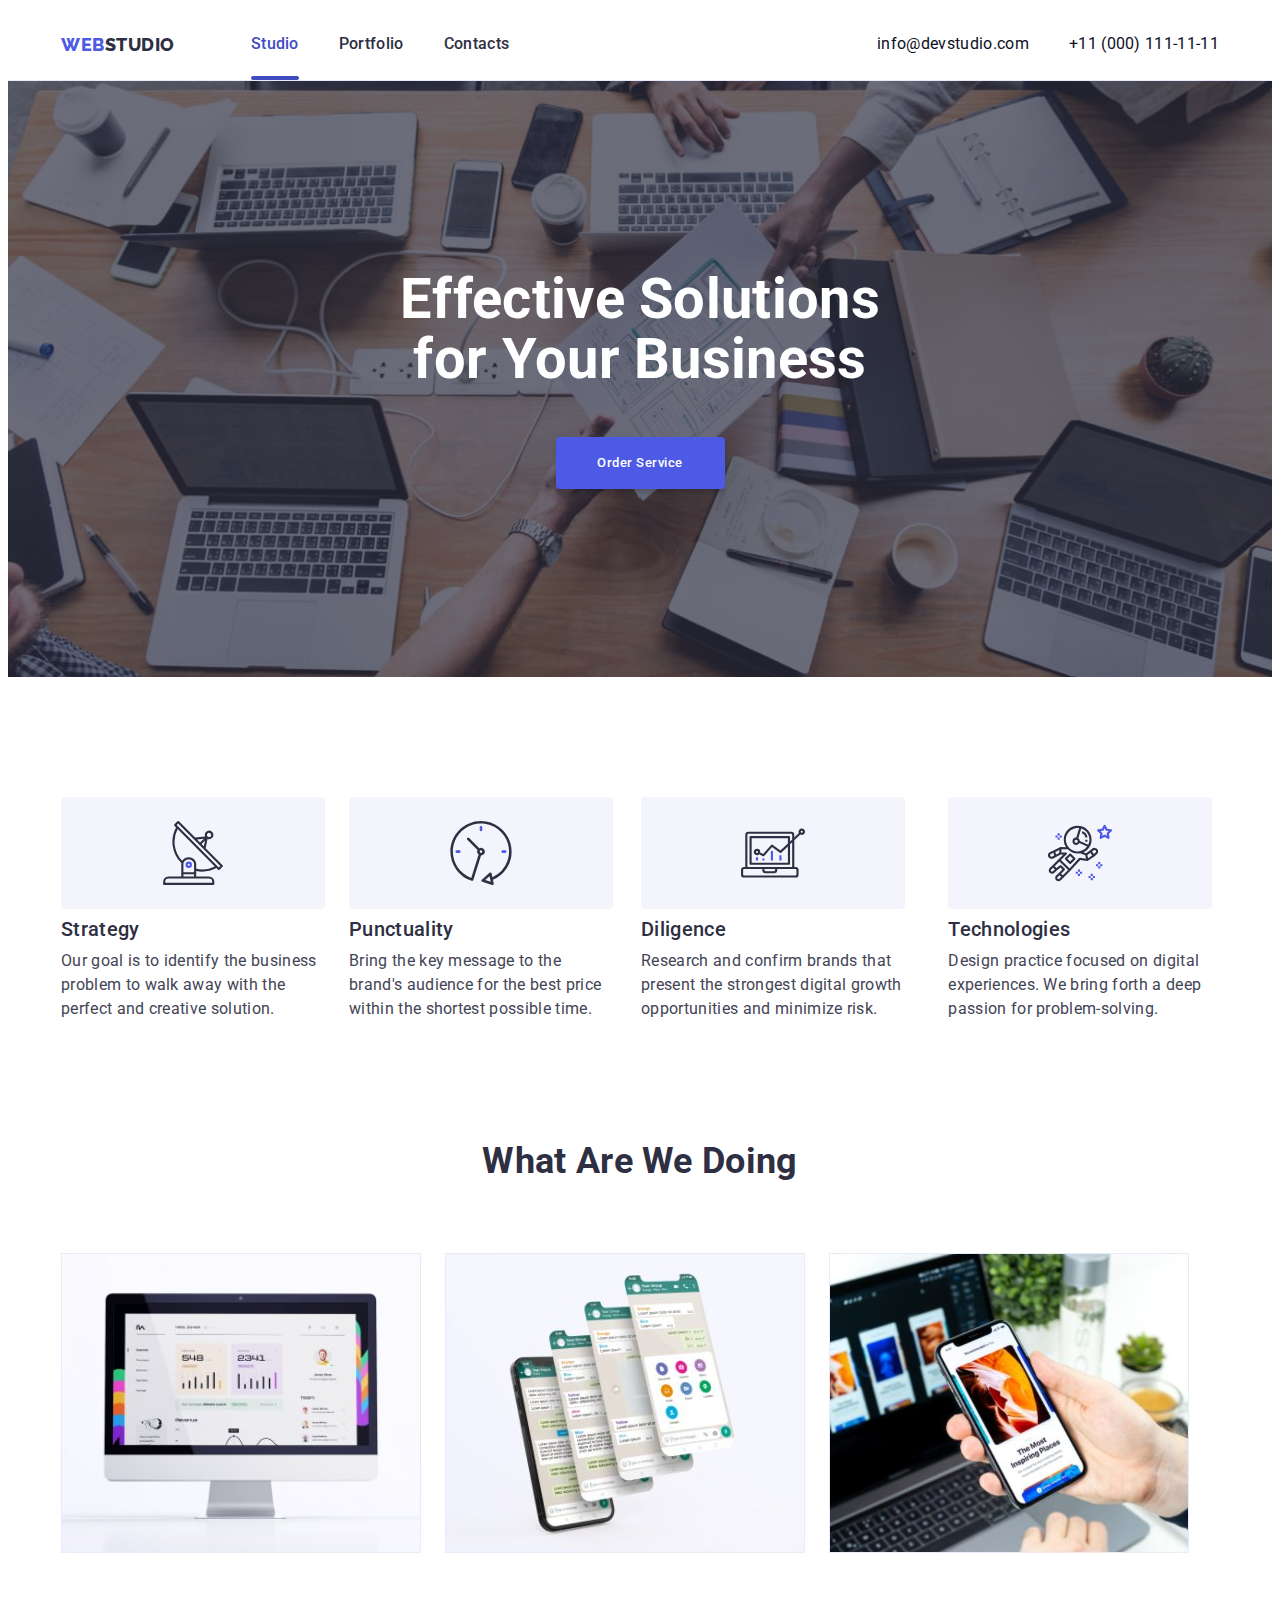
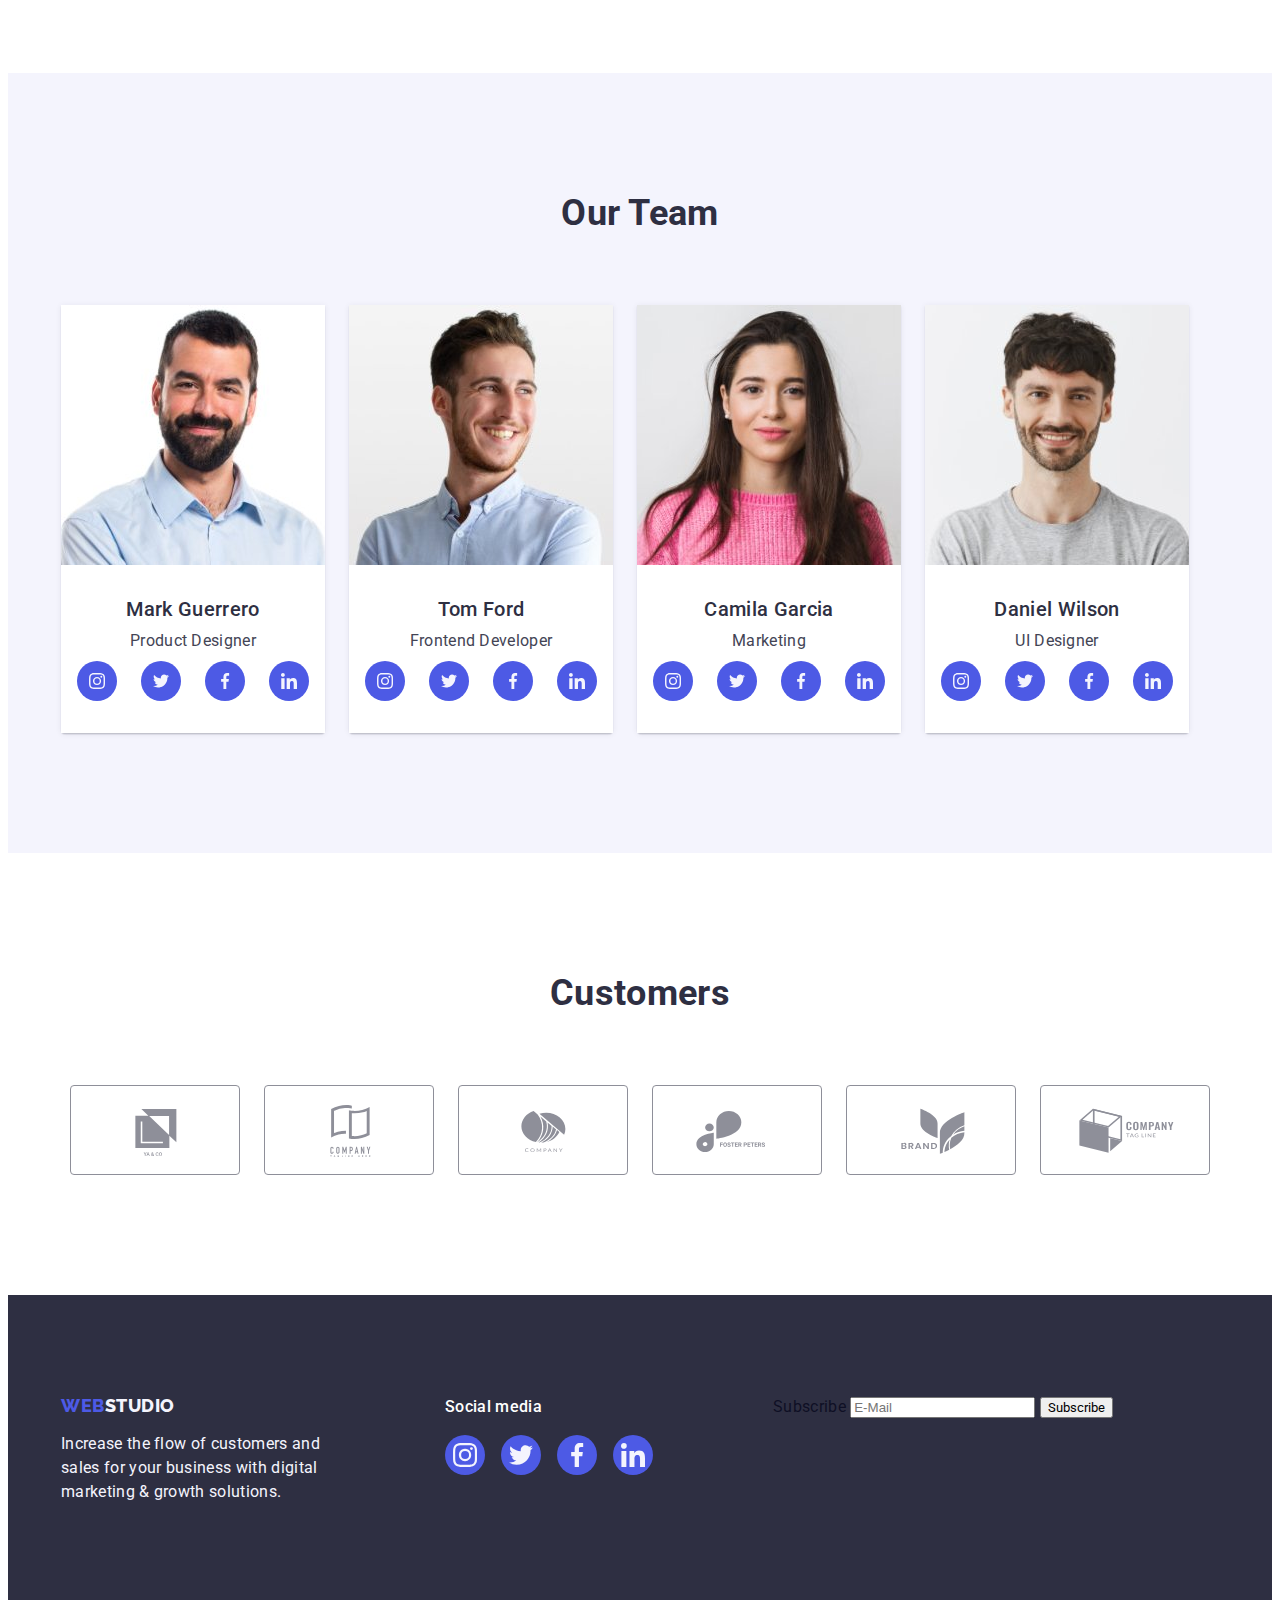
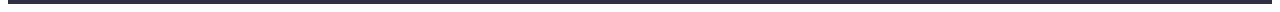
==== index.html @ 37ab2d2e "prettierrc" ====
<!DOCTYPE html>
<html lang="en">
  <head>
    <meta charset="UTF-8" />
    <meta name="viewport" content="width=device-width, initial-scale=1.0" />
    <meta name="description" content="" />
    <meta name="keywords" content="" />
    <title>Home page</title>
    <link
      rel="stylesheet"
      href="https://cdnjs.cloudflare.com/ajax/libs/modern-normalize/2.0.0/modern-normalize.min.css"
      integrity="sha512-4xo8blKMVCiXpTaLzQSLSw3KFOVPWhm/TRtuPVc4WG6kUgjH6J03IBuG7JZPkcWMxJ5huwaBpOpnwYElP/m6wg=="
      crossorigin="anonymous"
      referrerpolicy="no-referrer"
    />
    <link rel="preconnect" href="https://fonts.googleapis.com" />
    <link rel="preconnect" href="https://fonts.gstatic.com" crossorigin />
    <link
      href="https://fonts.googleapis.com/css2?family=Raleway:ital,wght@0,800;1,800&family=Roboto:wght@400;500;700;900&display=swap"
      rel="stylesheet"
    />
    <link href="./css/styles.css" rel="stylesheet" />
  </head>
  <body>
    <!-- #region Header -->
    <header class="header">
      <div class="container">
        <a class="logo logo-dark" href="./index.html"
          ><span class="accent-color">WEB</span>STUDIO</a
        >
        <nav class="nav-contain">
          <ul class="header-navi">
            <li class="header-navigation-wrapper">
              <a class="header-nav-link current" href="./index.html">Studio</a>
            </li>
            <li class="header-navigation-wrapper">
              <a class="header-nav-link" href="./portfolio.html">Portfolio</a>
            </li>
            <li class="header-navigation-wrapper">
              <a class="header-nav-link" href="./contacts.html/">Contacts</a>
            </li>
          </ul>
        </nav>
        <address class="header-adress-wrapper">
          <ul class="header-add">
            <li>
              <a class="header-address" href="mailto:info@devstudio.com"
                >info@devstudio.com</a
              >
            </li>
            <li>
              <a class="header-address" href="tel:+110001111111"
                >+11 (000) 111-11-11</a
              >
            </li>
          </ul>
        </address>
      </div>
    </header>
    <!-- #endregion -->

    <main>
      <!-- #region Hero-->
      <section class="hero">
        <div class="container hero-wrapper">
          <h1 class="hero-title">Effective Solutions for Your Business</h1>
          <button class="hero-button" type="button" data-modal-open>
            Order Service
          </button>
        </div>
      </section>
      <!-- #endregion -->

      <!-- #region Main Points -->
      <section class="main-points">
        <div class="container">
          <h2 class="visually-hidden">
            Our main philosophy consists of well thought out strategy,
            punctuality, diligence and numerous technologies.
          </h2>
          <ul class="main-points-wrapper">
            <li>
              <div class="main-points-icon-box">
                <svg class="main-points-icon" width="64px" height="64px">
                  <use href="./images/icons.svg#icon-antenna-1"></use>
                </svg>
              </div>
              <h3 class="section-subheader main-points-h3">Strategy</h3>
              <p class="subheader-description">
                Our goal is to identify the business problem to walk away with
                the perfect and creative solution.
              </p>
            </li>
            <li>
              <div class="main-points-icon-box">
                <svg class="main-points-icon" width="64px" height="64px">
                  <use href="./images/icons.svg#icon-clock-1"></use>
                </svg>
              </div>
              <h3 class="section-subheader main-points-h3">Punctuality</h3>
              <p class="subheader-description">
                Bring the key message to the brand's audience for the best price
                within the shortest possible time.
              </p>
            </li>
            <li>
              <div class="main-points-icon-box">
                <svg class="main-points-icon" width="64px" height="64px">
                  <use href="./images/icons.svg#icon-diagram-1"></use>
                </svg>
              </div>
              <h3 class="section-subheader main-points-h3">Diligence</h3>
              <p class="subheader-description">
                Research and confirm brands that present the strongest digital
                growth opportunities and minimize risk.
              </p>
            </li>
            <li>
              <div class="main-points-icon-box">
                <svg class="main-points-icon" width="64px" height="64px">
                  <use href="./images/icons.svg#icon-astronaut-1"></use>
                </svg>
              </div>
              <h3 class="section-subheader main-points-h3">Technologies</h3>
              <p class="subheader-description">
                Design practice focused on digital experiences. We bring forth a
                deep passion for problem-solving.
              </p>
            </li>
          </ul>
        </div>
      </section>
      <!-- endregion -->

      <!-- #region Services -->
      <section class="services">
        <div class="container">
          <h2 class="section-header services-header">What are we doing</h2>
          <ul class="servicer-pictures-wrapper">
            <li>
              <img
                src="./images/picture-1.jpeg"
                alt="Modern computer with design software"
                width="360"
                height="300"
              />
            </li>
            <li>
              <img
                src="./images/picture-2.jpeg"
                alt="Multiple layes of an application on a phone screen"
                width="360"
                height="300"
              />
            </li>
            <li>
              <img
                src="./images/picture-3.jpeg"
                alt="Modern application on an iPhone screen near a computer"
                width="360"
                height="300"
              />
            </li>
          </ul>
        </div>
      </section>
      <!-- #endregion -->

      <!-- #region Team -->
      <section class="section-team">
        <div class="container team-header">
          <h2 class="section-header">Our Team</h2>
          <ul class="team-wrapper">
            <li class="team-card">
              <img
                src="./images/photo-1.jpeg"
                alt="Male designer with a beard"
                width="264"
                height="260"
              />
              <div class="teamcard-textbox">
                <h3 class="team-subheader">Mark Guerrero</h3>
                <p class="team-description">Product Designer</p>
                <ul class="team-socials-icons-wrapper">
                  <li>
                    <a
                      class="team-socials-icons-box"
                      href="https://www.instagram.com/"
                    >
                      <svg class="socials-icons" width="16px" height="16px">
                        <use href="./images/icons.svg#icon-instagram-1"></use>
                      </svg>
                    </a>
                  </li>
                  <li>
                    <a class="team-socials-icons-box" href="">
                      <svg class="socials-icons" width="16px" height="16px">
                        <use href="./images/icons.svg#icon-twitter-1"></use>
                      </svg>
                    </a>
                  </li>
                  <li>
                    <a
                      class="team-socials-icons-box"
                      href="https://www.facebook.com/"
                    >
                      <svg class="socials-icons" width="16px" height="16px">
                        <use href="./images/icons.svg#icon-facebook-1"></use>
                      </svg>
                    </a>
                  </li>
                  <li>
                    <a
                      class="team-socials-icons-box"
                      href="https://www.linkedin.com/"
                    >
                      <svg class="socials-icons" width="16px" height="16px">
                        <use href="./images/icons.svg#icon-linkedin-1"></use>
                      </svg>
                    </a>
                  </li>
                </ul>
              </div>
            </li>
            <li class="team-card">
              <img
                src="./images/photo-2.jpeg"
                alt="Young male developer"
                width="264"
                height="260"
              />
              <div class="teamcard-textbox">
                <h3 class="team-subheader">Tom Ford</h3>
                <p class="team-description">Frontend Developer</p>
                <ul class="team-socials-icons-wrapper">
                  <li>
                    <a
                      class="team-socials-icons-box"
                      href="https://www.instagram.com/"
                    >
                      <svg class="socials-icons" width="16px" height="16px">
                        <use href="./images/icons.svg#icon-instagram-1"></use>
                      </svg>
                    </a>
                  </li>
                  <li>
                    <a class="team-socials-icons-box" href="">
                      <svg class="socials-icons" width="16px" height="16px">
                        <use href="./images/icons.svg#icon-twitter-1"></use>
                      </svg>
                    </a>
                  </li>
                  <li>
                    <a
                      class="team-socials-icons-box"
                      href="https://www.facebook.com/"
                    >
                      <svg class="socials-icons" width="16px" height="16px">
                        <use href="./images/icons.svg#icon-facebook-1"></use>
                      </svg>
                    </a>
                  </li>
                  <li>
                    <a
                      class="team-socials-icons-box"
                      href="https://www.linkedin.com/"
                    >
                      <svg class="socials-icons" width="16px" height="16px">
                        <use href="./images/icons.svg#icon-linkedin-1"></use>
                      </svg>
                    </a>
                  </li>
                </ul>
              </div>
            </li>
            <li class="team-card">
              <img
                src="./images/photo-3.jpeg"
                alt="Young female marketing expert"
                width="264"
                height="260"
              />
              <div class="teamcard-textbox">
                <h3 class="team-subheader">Camila Garcia</h3>
                <p class="team-description">Marketing</p>
                <ul class="team-socials-icons-wrapper">
                  <li>
                    <a
                      class="team-socials-icons-box"
                      href="https://www.instagram.com/"
                    >
                      <svg class="socials-icons" width="16px" height="16px">
                        <use href="./images/icons.svg#icon-instagram-1"></use>
                      </svg>
                    </a>
                  </li>
                  <li>
                    <a class="team-socials-icons-box" href="">
                      <svg class="socials-icons" width="16px" height="16px">
                        <use href="./images/icons.svg#icon-twitter-1"></use>
                      </svg>
                    </a>
                  </li>
                  <li>
                    <a
                      class="team-socials-icons-box"
                      href="https://www.facebook.com/"
                    >
                      <svg class="socials-icons" width="16px" height="16px">
                        <use href="./images/icons.svg#icon-facebook-1"></use>
                      </svg>
                    </a>
                  </li>
                  <li>
                    <a
                      class="team-socials-icons-box"
                      href="https://www.linkedin.com/"
                    >
                      <svg class="socials-icons" width="16px" height="16px">
                        <use href="./images/icons.svg#icon-linkedin-1"></use>
                      </svg>
                    </a>
                  </li>
                </ul>
              </div>
            </li>
            <li class="team-card">
              <img
                src="./images/photo-4.jpeg"
                alt="Male UI designer"
                width="264"
                height="260"
              />
              <div class="teamcard-textbox">
                <h3 class="team-subheader">Daniel Wilson</h3>
                <p class="team-description">UI Designer</p>
                <ul class="team-socials-icons-wrapper">
                  <li>
                    <a
                      class="team-socials-icons-box"
                      href="https://www.instagram.com/"
                    >
                      <svg class="socials-icons" width="16px" height="16px">
                        <use href="./images/icons.svg#icon-instagram-1"></use>
                      </svg>
                    </a>
                  </li>
                  <li>
                    <a class="team-socials-icons-box" href="">
                      <svg class="socials-icons" width="16px" height="16px">
                        <use href="./images/icons.svg#icon-twitter-1"></use>
                      </svg>
                    </a>
                  </li>
                  <li>
                    <a
                      class="team-socials-icons-box"
                      href="https://www.facebook.com/"
                    >
                      <svg class="socials-icons" width="16px" height="16px">
                        <use href="./images/icons.svg#icon-facebook-1"></use>
                      </svg>
                    </a>
                  </li>
                  <li>
                    <a
                      class="team-socials-icons-box"
                      href="https://www.linkedin.com/"
                    >
                      <svg class="socials-icons" width="16px" height="16px">
                        <use href="./images/icons.svg#icon-linkedin-1"></use>
                      </svg>
                    </a>
                  </li>
                </ul>
              </div>
            </li>
          </ul>
        </div>
      </section>
      <!-- #endregion -->
      <!-- #region Customers -->
      <section class="section-customers">
        <div class="container">
          <h2 class="section-header services-header">Customers</h2>
          <ul class="customers-icons-wrapper">
            <li>
              <a class="customer-icons-box" href="">
                <svg class="customer-icon" width="104px" height="56px">
                  <use href="./images/icons.svg#icon-Logo-"></use>
                </svg>
              </a>
            </li>
            <li>
              <a class="customer-icons-box" href="">
                <svg class="customer-icon" width="104px" height="56px">
                  <use href="./images/icons.svg#icon-Logo-1"></use>
                </svg>
              </a>
            </li>
            <li>
              <a class="customer-icons-box" href="">
                <svg class="customer-icon" width="104px" height="56px">
                  <use href="./images/icons.svg#icon-Logo-2"></use>
                </svg>
              </a>
            </li>
            <li>
              <a class="customer-icons-box" href="">
                <svg class="customer-icon" width="104px" height="56px">
                  <use href="./images/icons.svg#icon-Logo-3"></use>
                </svg>
              </a>
            </li>
            <li>
              <a class="customer-icons-box" href="">
                <svg class="customer-icon" width="104px" height="56px">
                  <use href="./images/icons.svg#icon-Logo-4"></use>
                </svg>
              </a>
            </li>
            <li>
              <a class="customer-icons-box" href="">
                <svg class="customer-icon" width="104px" height="56px">
                  <use href="./images/icons.svg#icon-Logo-5"></use>
                </svg>
              </a>
            </li>
          </ul>
        </div>
      </section>
      <!-- #endregion -->
    </main>
    <!-- #region Footer -->
    <footer class="footer">
      <div class="container footer-wrapper">
        <div>
          <a class="logo logo-light" href="./index.html"
            ><span class="accent-color">WEB</span>STUDIO</a
          >
          <p class="footer-text">
            Increase the flow of customers and sales for your business with
            digital marketing & growth solutions.
          </p>
        </div>
        <div>
          <p class="socials-text">Social media</p>
          <ul class="socials-icons-wrapper">
            <li>
              <a class="socials-icons-box" href="https://www.instagram.com/">
                <svg class="socials-icons" width="24px" height="24px">
                  <use href="./images/icons.svg#icon-instagram-1"></use>
                </svg>
              </a>
            </li>
            <li>
              <a class="socials-icons-box" href="">
                <svg class="socials-icons" width="24px" height="24px">
                  <use href="./images/icons.svg#icon-twitter-1"></use>
                </svg>
              </a>
            </li>
            <li>
              <a class="socials-icons-box" href="https://www.facebook.com/">
                <svg class="socials-icons" width="24px" height="24px">
                  <use href="./images/icons.svg#icon-facebook-1"></use>
                </svg>
              </a>
            </li>
            <li>
              <a class="socials-icons-box" href="https://www.linkedin.com/">
                <svg class="socials-icons" width="24px" height="24px">
                  <use href="./images/icons.svg#icon-linkedin-1"></use>
                </svg>
              </a>
            </li>
          </ul>
        </div>
        <div class="form-wrapper">
          <form class="subscribe-form">
            <label class="subscribe-input-label" for="subscribe-email">
              <span>Subscribe</span>
              <input
                class="subscribe-email-input"
                type="email"
                name="subscribe_email"
                id="subscribe-email"
                placeholder="E-Mail"
              />
            </label>
            <button class="subscribe-button" type="submit">Subscribe</button>
          </form>
        </div>
      </div>
    </footer>
    <!-- #endregion -->
    <!-- #region Modal -->
    <div class="backdrop is-hidden" data-modal>
      <div class="modal">
        <button class="modal-button" type="button" data-modal-close>
          <svg class="modal-button-icon" width="8px" height="8px">
            <use href="./images/icons.svg#icon-close-black-18dp-2-1"></use>
          </svg>
        </button>
        <p class="modal-form-title">
          Leave your contacts and we will call you back
        </p>
        <form class="modal-application-form" name="application_form">
          <div class="form-element-wrapper">
            <label for="form-name">
              <span class="modal-form-label">Name</span>
            </label>
            <div class="input-wrapper">
              <input
                class="modal-form-input"
                type="text"
                name="application_name"
                id="form-name"
              />
              <svg class="modal-input-icon" width="18px" heigth="18px">
                <use href="./images/icons.svg#icon-username"></use>
              </svg>
            </div>
          </div>
          <div class="form-element-wrapper">
            <label for="form-phone">
              <span class="modal-form-label">Phone</span>
            </label>
            <div class="input-wrapper">
              <input
                class="modal-form-input"
                type="number"
                name="application_number"
                id="form-phone"
              />
              <svg class="modal-input-icon" width="18px" heigth="18px">
                <use href="./images/icons.svg#icon-phone"></use>
              </svg>
            </div>
          </div>
          <div class="form-element-wrapper">
            <label for="form-email">
              <span class="modal-form-label">Email</span>
            </label>
            <div class="input-wrapper">
              <input
                class="modal-form-input"
                type="email"
                name="application_email"
                id="form-email"
              />
              <svg class="modal-input-icon" width="18px" heigth="18px">
                <use href="./images/icons.svg#icon-mail"></use>
              </svg>
            </div>
          </div>
          <label>
            <span class="modal-form-label">Comment</span>
            <textarea
              class="modal-form-comment"
              name="application_message"
              placeholder="Text input"
            ></textarea>
          </label>
          <label class="policy-checkbox-wrapper">
            <input
              class="form-checkbox"
              type="checkbox"
              name="application_terms"
              id=""
            />
            <span class="modal-form-policy-text"
              >I accept the terms and conditions of the
              <a class="privacy-link" href="">Privacy Policy</a></span
            >
          </label>
          <button class="hero-button modal-form-btn" type="submit">Send</button>
        </form>
      </div>
    </div>
    <!-- #endregion -->
    <script src="./js/modal.js"></script>
  </body>
</html>
---- css/styles.css ----
:root {
    --primary-header-background-cl: #2e2f42;
    --primary-text-cl: #0e0f25;
    --button-link-active-cl: #404bbf;
    --footer-white-cl: #f4f4fd;
    --logo-button-purple-cl: #4d5ae5;
    --subheader-description-cl: #434455;
    --base-fonts: Roboto, sans-serif;
    --transition: 250ms cubic-bezier(0.4, 0, 0.2, 1);

}

/* #region Basic classes */
body {
    font-family: var(--base-fonts);
    background-color: #fff;
    line-height: 1.5;
    font-size: 16px;
    letter-spacing: 0.02em;
    color:var(--primary-text-cl)
}

h1,
h2,
h3,
h4,
h5,
h6,
p {
    margin: 0;
}

ul,ol {
    list-style: none;
    text-decoration: none;
    margin: 0;
    padding-left: 0;
}
a {
    text-decoration: none;
    transition: var(--transition);
    transition-property: color;
}

button {
    cursor: pointer;
    font-family: Roboto, sans-serif;
}

img {
    display: block;
}

.container {
    max-width: 1158px;
    padding-left: 15px;
    padding-right: 15px;
    margin: 0 auto;

}

.visually-hidden {
    position: absolute;
    width: 1px;
    height: 1px;
    margin: -1px;
    border: 0;
    padding: 0;
    white-space: nowrap;
    clip-path: inset(100%);
    clip: rect(0 0 0 0);
    overflow: hidden;
}
a:hover {
    color:var(--button-link-active-cl)
}
a:focus {
    color:var(--button-link-active-cl)
}
/* #endregion */

/* #region Hero */
.hero {
    max-width: 1440px;
    margin: 0 auto; 
    background-image: linear-gradient(rgba(46, 47, 66, 0.7),
                rgba(46, 47, 66, 0.7)), url(../images/hero-bg.jpg);
    background-repeat: no-repeat;
    background-position: center;
    background-size: cover;
    padding: 188px 0px;


}
.hero-title {
    color: #fff;
    text-align: center;
    font-weight: 700;
    font-size: 56px;
    line-height: 1.07143;
    max-width: 496px;
}

.hero-button {
    background-color: var(--logo-button-purple-cl);
    font-weight: 500;
    border: none;
    letter-spacing: 0.04em;
    color: #fff;
    font-family: Roboto, sans-serif;;
    line-height: 1.5;
    width: 169px;
    border-radius: 4px;
    padding: 16px 32px;
    white-space: nowrap;
    box-shadow: 0 4px 4px 0 rgba(0, 0, 0, 0.15);
    transition: var(--transition);
    transition-property: background-color;
}


    
.hero-wrapper {
    display: flex;
    flex-direction: column;
    gap: 48px;
    align-items: center;
    
}


.hero-button:hover {
    background-color: var(--button-link-active-cl);
}
.hero-button:focus {
    background-color: var(--button-link-active-cl);
}
/* #endregion */

/* #region Main points */
.main-points {
    padding: 120px 0px;
}

.main-points-wrapper {
    display: flex;
    gap: 24px;
}

.main-points-h3 {
    margin-bottom: 8px;
}

.main-points-icon-box {
    border-radius: 4px;
    width: 264px;
    height: 112px;
    background: var(--footer-white-cl);
    display: flex;
    justify-content: center;
    align-items: center;
    margin-bottom: 8px;
}

.main-points-icon {}


/* #endregion */

/* #region Services */

.services {
    padding-bottom: 120px;
}

.services-wrapper {
    display: flex;
    margin-bottom: 120px;
    gap: 72px;
    flex-direction: column;
}

.services-header {
    margin-bottom: 72px;
}

.servicer-pictures-wrapper {
    display: flex;
    gap: 24px;
    
}
/* #endregion */

/* #region Logo */
.logo {
    font-weight: 800;
    font-size: 18px;
    line-height: 1.16667;
    letter-spacing: 0.03em;
    text-transform: uppercase;
    font-family: "Raleway";
}
.logo-dark {
    color: var(--primary-header-background-cl);
    margin-right: 76px;
    
}
.logo-light {
    color: var(--footer-white-cl);
    margin-bottom: 16px;
    display: inline-block;
}
.accent-color {
    color: var(--logo-button-purple-cl);
}
/* #endregion */

/* #region Header */
.header {
    border-bottom: 1px solid #e7e9fc;
}

.header-adress-wrapper {
    margin-left: auto;
}

.header .container {
    display: flex;
    align-items: center;
}  

.header-nav-link {
    display:block;
    padding-top: 24px;
    padding-bottom: 24px;
    background-color: #fff;
    font-weight: 500;
    color: var(--primary-header-background-cl);
    
}
.nav-contain {
    display: flex;
    align-items: center;
}
.header-address {
    color:var(--primary-text-cl);
    font-style: normal;
    display: block;
    padding-top: 24px;
    padding-bottom: 24px;
    
    
}

.header-navigation-wrapper {
    position: relative;
}

.header-nav-link::after {
    color: transparent;
    width: 100%;
    content: "";
    position: absolute;
    border-radius: 2px;
    height: 4px;
    bottom: 0;
    left: 0;
}

.current {
    position: relative;
    color: #404bbf;
}

.header-nav-link.current::after {
    background: var(--button-link-active-cl);
}

.header-navi {
    display: flex;
    align-items: center;
    gap: 40px;
}
.header-add {
    display: flex;
    align-items: center;
    gap: 40px;
}
/* #endregion */

/* #region Team */
.section-team {
    background-color: var(--footer-white-cl);
    padding: 120px 0px;
}
.team-subheader {
    font-weight: 500;
    font-size: 20px;
    line-height: 1.2;
    color: var(--primary-header-background-cl);
}

.team-description {
    font-size: 16px;
    color: var(--subheader-description-cl);
}
.team-wrapper {
    display: flex;
    align-items: center;
    gap: 24px;
    
}
.team-card {
    border-radius: 0 0 4px 4px;
    width: 264px;
    box-shadow: 0 2px 1px 0 rgba(46, 47, 66, 0.08), 0 1px 1px 0 rgba(46, 47, 66, 0.16), 0 1px 6px 0 rgba(46, 47, 66, 0.08);
    background: #fff;
    background-color: #fff;
    text-align: center;
    margin-top: 72px; 
}

.teamcard-textbox {
    display: flex;
    flex-direction: column;
    padding: 0px 32px;
    padding: 32px 16px;
    background-color: #fff;
    gap: 8px;
}

.team-socials-icons-wrapper {
    display: flex;
    gap: 24px;
}

.team-socials-icons-box {
    display: flex;
    justify-content: center;
    align-items: center;
    width: 40px;
    height: 40px;
    border-radius: 50%;
    background-color: var(--logo-button-purple-cl);
    transition-property: background-color;
    transition: var(--transition);
}

.team-socials-icons-box:hover {
    background-color: #404bbf;
}


/* #endregion */

/* #region Customers */

.section-customers {
    padding: 120px 0;
    
}

.customers-icons-wrapper {
    display: flex;
    gap: 24px;
    padding: 0 156px;
    align-items: center;
    justify-content: center;
}

.customer-icons-box {
    border: 1px solid #8e8f99;
    border-radius: 4px;
    width: 168px;
    height: 88px;
    display: flex;
    justify-content: center;
    align-items: center;
    transition-property: border-color;
    transition: var(--transition);
}

.customer-icon {
    fill: #8e8f99;
    transition-property: fill;
    transition: var(--transition);
}

.customer-icons-box:hover {
    border-color: #404bbf;
}

.customer-icons-box:hover .customer-icon {
    fill: #404bbf;
}
.customer-icons-box:focus {
    border-color: #404bbf;
}

.customer-icons-box:focus .customer-icon {
    fill: #404bbf;
}

/* #endregion */

/* #region Headings/subheadings */
.section-header {
    font-weight: 700;
    font-size: 36px;
    line-height: 1.11111;
    text-transform: capitalize;
    text-align: center;
    color: var(--primary-header-background-cl);
}
.section-subheader {
    font-weight: 500;
    font-size: 20px;
    line-height: 1.2;
    color: var(--primary-header-background-cl);
}
.subheader-description {
    color: var(--subheader-description-cl);
    background-color: #fff;
}
/* #endregion */

/* #region Footer */
.footer-wrapper {
    display: flex;
    gap: 120px;
    align-items: baseline;
}

.footer {
    background-color: var(--primary-header-background-cl);
    padding-top: 100px;
    padding-bottom: 100px;
}

.footer-text {
    color: var(--footer-white-cl);
    max-width: 264px;
}

.socials-text {
    font-weight: 500;
    color: #fff;
}

.socials-icons-wrapper {
    display: flex;
    gap: 16px;
    margin-top: 16px;
}

.socials-icons-box {
    display: flex;
    justify-content: center;
    align-items: center;
    width: 40px;
    height: 40px;
    border-radius: 50%;
    background-color: var(--logo-button-purple-cl);
    transition-property: background-color;
    transition: var(--transition);
    
}

.socials-icons-box:hover {
    background-color: #31d0aa;
}
.socials-icons-box:focus {
    background-color: #31d0aa;
}


/* #endregion */

/* #region Buttons */
.buttons {
    padding-top: 96px;
    padding-bottom: 120px;
}

.buttons-wrapper {
    display: flex;
    justify-content: center;
    gap: 24px;
    margin-bottom: 72px;
}

.portfolio-button {
    color: var(--logo-button-purple-cl);
    font-weight: 500;
    font-size: 16px;
    line-height: 1.5;
    letter-spacing: 0.04em;
    text-align: center;
    background-color: var(--footer-white-cl);
    font-family: var(--base-fonts);
    white-space: nowrap;
    padding: 12px 24px;
    border: 1px solid #e7e9fc;
    border-radius: 4px;
    transition: var(--transition);
    transition-property: color, background-color, background, box-shadox;
}

.portfolio-button:hover{
    color: #fff;
    background-color: var(--button-link-active-cl);
    box-shadow: 0 2px 2px 0 rgba(0, 0, 0, 0.12), 0 2px 1px 0 rgba(0, 0, 0, 0.08), 0 3px 1px 0 rgba(0, 0, 0, 0.1);
    background: #404bbf;
}

.portfolio-button:focus{
    color: #fff;
    background-color: var(--button-link-active-cl);
    box-shadow: 0 2px 2px 0 rgba(0, 0, 0, 0.12), 0 2px 1px 0 rgba(0, 0, 0, 0.08), 0 3px 1px 0 rgba(0, 0, 0, 0.1);
    background: #404bbf;
}
/* #endregion */

/* #region Portfolio-cards */
.portfolio-cards-wrapper {
    display: grid;
    grid-template-columns: repeat(3, 1fr);
    grid-row-gap: 48px;
    grid-column-gap: 24px;
}

.portfolio-card {
    
    display: flex;
    flex-direction: column;
    border: 1px solid #e7e9fc;
    width: 360px;
    overflow: hidden;
}

.portfolio-card:focus {
    box-shadow: 0 2px 1px 0 rgba(46, 47, 66, 0.08), 0 1px 1px 0 rgba(46, 47, 66, 0.16), 0 1px 6px 0 rgba(46, 47, 66, 0.08);
}
.portfolio-card:hover {
    box-shadow: 0 2px 1px 0 rgba(46, 47, 66, 0.08), 0 1px 1px 0 rgba(46, 47, 66, 0.16), 0 1px 6px 0 rgba(46, 47, 66, 0.08);
}

.portfolio-card:hover .overlay {
    transform: translateY(0);
}

.portfolio-card:focus .overlay {
    transform: translateY(0);
}

.portfolio-card-text {
    display: flex;
    flex-direction: column;
    padding-left: 16px;
    padding-bottom: 32px;
    padding-top: 32px;
    gap: 8px;
}

.portfolio-description {
    font-size: 16px;
    color: var(--subheader-description-cl);
}

.portfolio-card-image-wrapper {
    position: relative;
    overflow: hidden;
}

.overlay {
    background: #4d5ae5;
    position: absolute;
    top: 0;
    left: 0; 
    width: 100%;
    height: 100%;
    padding-top: 40px;
    padding-left: 32px;
    padding-right: 32px ;
    
    transform: translateY(100%);
    transition: var(--transition);
    
    transition-property: transform;
}

.overlay-text {
    color: #f4f4fd;
}

/* #endregion */

/* #region Modal */
.backdrop {
    position: fixed;
    top: 0;
    left: 0;
    width: 100%;
    height: 100%;
    background-color: rgba(46, 47, 66, 0.4);
    
    transition-property: opacity, visibility;
    transition: 300ms ease-in;

}

.modal {
    max-width: 408px;
    min-height: 584px;
    width: 100%;
    position: absolute;
    top: 50%;
    left: 50%;
    transform: translateX(-50%) translateY(-50%) scale(1);
    border-radius: 4px;
    box-shadow: 0 2px 1px 0 rgba(0, 0, 0, 0.2), 0 1px 3px 0 rgba(0, 0, 0, 0.12), 0 1px 1px 0 rgba(0, 0, 0, 0.14);
    background: #fcfcfc;
    transition: 300ms ease-in;
    transition-property: opacity, transform;
}

.modal-button {
    border: 1px solid rgba(0, 0, 0, 0.1);
    background-color: #e7e9fc;
    height: 24px;
    width: 24px;
    border-radius: 100%;
    position: absolute;
    top: 24px;
    right: 24px;
    padding: 0;
    display: flex;
    justify-content: center;
    align-items: center;
    
    transition: background-color;
    transition: var(--transition);
}


.modal-button:hover {
    background-color: #404bbf;
    border: none;
}

.modal-button:hover .modal-button-icon {
    fill: #fff;
}

.modal-button:focus {
    background-color: #404bbf;
    border: none;
}

.modal-button:focus .modal-button-icon {
    fill: #fff;
}

.modal-button-icon {
    fill: rgba(0, 0, 0, 1);


    transition: fill;
    transition: var(--transition);
}

.backdrop.is-hidden {
    visibility: hidden;
    pointer-events: none;
    opacity: 0;
    transition-delay: 300ms;
}

.backdrop.is-hidden .modal {
    opacity: 0;
    transition-delay: 0;
    transform: translateX(-50%) translateY(-50%)  scale(0,2);
}

/* #endregion */

/* #region Modal form */

.modal-form-title {
    margin-top: 72px;

    font-weight: 500;
    font-size: 16px;
    line-height: 1.5;
    letter-spacing: 0.02em;
    text-align: center;
    color: #2e2f42;
}

.modal-application-form {
    display: flex;
    flex-direction: column;
    gap: 8px;
    padding-left: 24px;
    padding-right: 24px;
    padding-bottom: 24px;
    margin-top: 16px;
}

.form-element-wrapper {
}

.modal-form-label {
    display: block;
    font-weight: 400;
    font-size: 12px;
    line-height: 1.16667;
    letter-spacing: 0.04em;
    color: #8e8f99;
    margin-bottom: 4px;

}


.modal-form-input {
    display: block;
    width: 100%;
    border: 1px solid rgba(46, 47, 66, 0.4);
    border-radius: 4px;
    font-size: 18px;
    padding: 11px 38px;
    outline: transparent;
    transition: var(--transition);
    transition-property: border-color;
}

.modal-form-input:focus {
    border-color: #4d5ae5;
}

.modal-form-comment {
    width: 100%;
    height: 120px;
    border: 1px solid rgba(46, 47, 66, 0.4);
    border-radius: 4px;
    padding: 8px 16px;

    font-size: 12px;
    line-height: 1.16667;
    letter-spacing: 0.04em;
    outline: none;
    resize: none;

    transition: var(--transition);
    transition-property: border-color; 
}

.modal-form-comment::placeholder {
    color: rgba(46, 47, 66, 0.4);
}

.modal-form-comment:focus {
    border-color: #4d5ae5;
}

.policy-checkbox-wrapper {
    display: flex;
    align-items: center;
    gap: 8px;
    width: 100%;
    margin-bottom: 16px;
}

.modal-form-policy-text {
    font-size: 12px;
    line-height: 1.16667;
    letter-spacing: 0.04em;
    color: #8e8f99;
}

.privacy-link {
    line-height: 1.33333;
    text-decoration: underline;
    text-decoration-skip-ink: none;
    color: #4d5ae5;
}


.modal-form-btn {
    margin: 0 auto;
}

.input-wrapper {
    position: relative;
}
.modal-input-icon {
    stroke: #2e2f42;
    position: absolute;
    top: 50%;
    left: 16px;
    transform: translateY(-50%);
    transition: var(--transition);
    transition-property: fill;
}

.modal-form-input:focus + .modal-input-icon {
    fill:#4d5ae5;
    
}


input[type="checkbox"] {
    appearance: none; 
    width: 16px;
    height: 16px;
    border-radius: 2px;
    border: 1px solid rgba(46, 47, 66, 0.4);
    background-image: url("data:image/svg+xml,%3Csvg width='10' height='8' viewBox='0 0 10 8' fill='none' xmlns='http://www.w3.org/2000/svg'%3E%3Cpath d='M8.44558 0.255056C8.61838 0.089653 8.84834 -0.00178848 9.08693 2.65108e-05C9.32551 0.0018415 9.55407 0.0967713 9.72436 0.264784C9.89466 0.432797 9.99337 0.660752 9.99968 0.900549C10.006 1.14034 9.91939 1.37323 9.75816 1.55005L4.86357 7.70436C4.7794 7.79551 4.67782 7.86865 4.5649 7.91942C4.45198 7.97018 4.33003 7.99754 4.20636 7.99984C4.08268 8.00214 3.95981 7.97935 3.8451 7.93282C3.73038 7.88629 3.62618 7.81698 3.53872 7.72903L0.292827 4.46564C0.202435 4.38096 0.129933 4.27884 0.0796475 4.16537C0.0293621 4.05191 0.00232279 3.92942 0.000143182 3.80522C-0.00203643 3.68102 0.0206883 3.55765 0.0669613 3.44248C0.113234 3.3273 0.182108 3.22267 0.269473 3.13483C0.356838 3.047 0.460905 2.97775 0.575465 2.93123C0.690026 2.88471 0.812734 2.86186 0.936267 2.86405C1.0598 2.86624 1.18163 2.89343 1.29449 2.94398C1.40734 2.99454 1.50892 3.06743 1.59315 3.15831L4.16189 5.73967L8.42227 0.28219C8.42994 0.272694 8.43813 0.263635 8.4468 0.255056H8.44558Z' fill='%23F4F4FD' /%3E%3C/svg%3E");
    background-repeat: no-repeat;
    background-position: center;
    background-size: 0;

    transition: var(--transition);
    transition-property: background-size;
}

input[type="checkbox"]:checked {
    background-color: var(--button-link-active-cl);
    border-color: transparent;
    background-image: url("data:image/svg+xml,%3Csvg width='10' height='8' viewBox='0 0 10 8' fill='none' xmlns='http://www.w3.org/2000/svg'%3E%3Cpath d='M8.44558 0.255056C8.61838 0.089653 8.84834 -0.00178848 9.08693 2.65108e-05C9.32551 0.0018415 9.55407 0.0967713 9.72436 0.264784C9.89466 0.432797 9.99337 0.660752 9.99968 0.900549C10.006 1.14034 9.91939 1.37323 9.75816 1.55005L4.86357 7.70436C4.7794 7.79551 4.67782 7.86865 4.5649 7.91942C4.45198 7.97018 4.33003 7.99754 4.20636 7.99984C4.08268 8.00214 3.95981 7.97935 3.8451 7.93282C3.73038 7.88629 3.62618 7.81698 3.53872 7.72903L0.292827 4.46564C0.202435 4.38096 0.129933 4.27884 0.0796475 4.16537C0.0293621 4.05191 0.00232279 3.92942 0.000143182 3.80522C-0.00203643 3.68102 0.0206883 3.55765 0.0669613 3.44248C0.113234 3.3273 0.182108 3.22267 0.269473 3.13483C0.356838 3.047 0.460905 2.97775 0.575465 2.93123C0.690026 2.88471 0.812734 2.86186 0.936267 2.86405C1.0598 2.86624 1.18163 2.89343 1.29449 2.94398C1.40734 2.99454 1.50892 3.06743 1.59315 3.15831L4.16189 5.73967L8.42227 0.28219C8.42994 0.272694 8.43813 0.263635 8.4468 0.255056H8.44558Z' fill='%23F4F4FD' /%3E%3C/svg%3E");
    background-repeat: no-repeat;
    background-position: center;
    background-size: 10px;
}

/* #endregion */
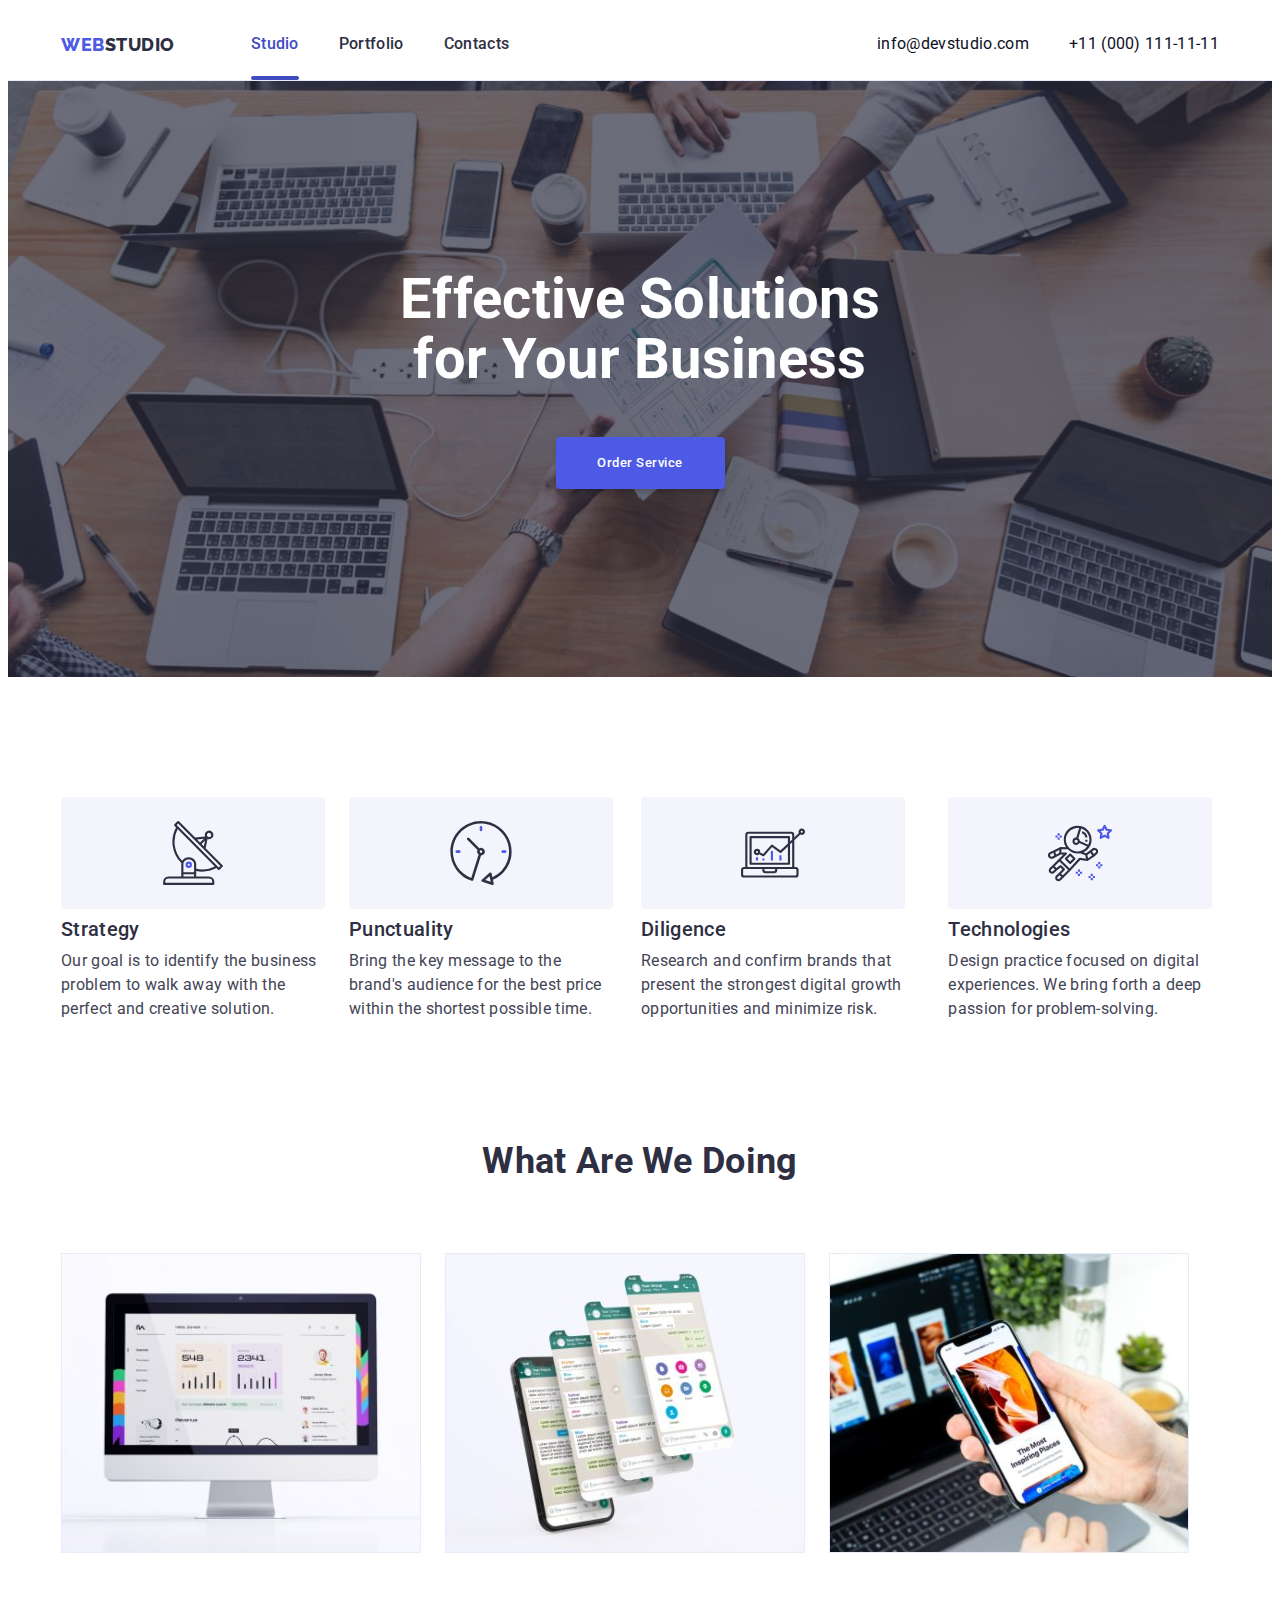
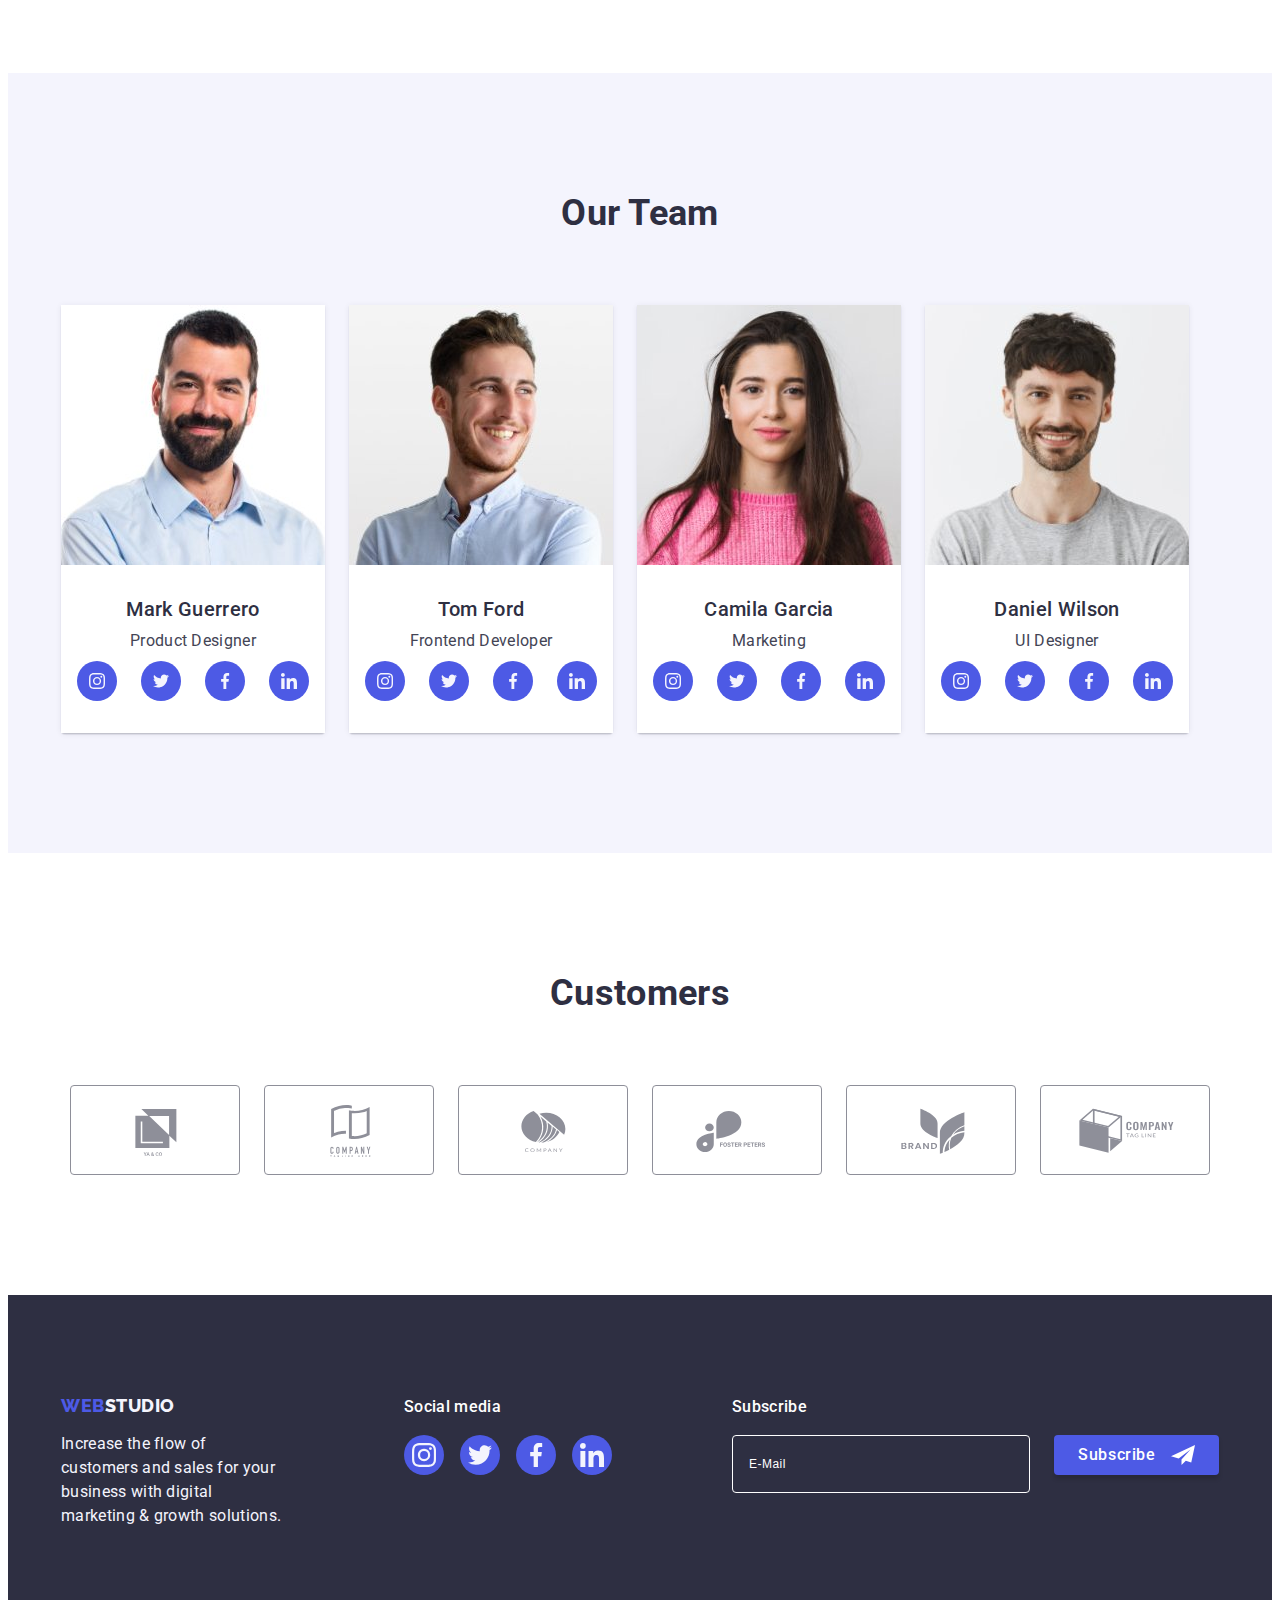
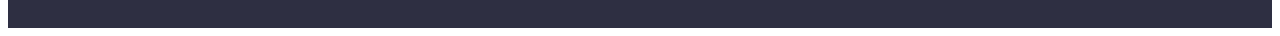
==== commit f652a966: "new forms" ====
--- a/index.html
+++ b/index.html
@@ -479,16 +479,25 @@
         <div class="form-wrapper">
           <form class="subscribe-form">
             <label class="subscribe-input-label" for="subscribe-email">
-              <span>Subscribe</span>
+              Subscribe
+            </label>
+            <div class="input-button-wrapper">
               <input
                 class="subscribe-email-input"
                 type="email"
                 name="subscribe_email"
                 id="subscribe-email"
                 placeholder="E-Mail"
-              />
-            </label>
-            <button class="subscribe-button" type="submit">Subscribe</button>
+                required
+                autocomplete="email"
+              />
+              <button class="subscribe-button" type="submit">
+                Subscribe
+                <svg class="subscribe-icon" width="24" height="24">
+                  <use href="./images/icons.svg#icon-subscribe"></use>
+                </svg>
+              </button>
+            </div>
           </form>
         </div>
       </div>
@@ -516,6 +525,9 @@
                 type="text"
                 name="application_name"
                 id="form-name"
+                autofocus
+                autocomplete="name"
+                required
               />
               <svg class="modal-input-icon" width="18px" heigth="18px">
                 <use href="./images/icons.svg#icon-username"></use>
@@ -532,6 +544,8 @@
                 type="number"
                 name="application_number"
                 id="form-phone"
+                autocomplete="tel"
+                required
               />
               <svg class="modal-input-icon" width="18px" heigth="18px">
                 <use href="./images/icons.svg#icon-phone"></use>
@@ -548,6 +562,8 @@
                 type="email"
                 name="application_email"
                 id="form-email"
+                autocomplete="email"
+                required
               />
               <svg class="modal-input-icon" width="18px" heigth="18px">
                 <use href="./images/icons.svg#icon-mail"></use>
@@ -560,6 +576,8 @@
               class="modal-form-comment"
               name="application_message"
               placeholder="Text input"
+              required
+              minlength="10"
             ></textarea>
           </label>
           <label class="policy-checkbox-wrapper">
--- a/css/styles.css
+++ b/css/styles.css
@@ -104,7 +104,6 @@
 .hero-button {
     background-color: var(--logo-button-purple-cl);
     font-weight: 500;
-    border: none;
     letter-spacing: 0.04em;
     color: #fff;
     font-family: Roboto, sans-serif;;
@@ -112,6 +111,8 @@
     width: 169px;
     border-radius: 4px;
     padding: 16px 32px;
+    
+    border: none;
     white-space: nowrap;
     box-shadow: 0 4px 4px 0 rgba(0, 0, 0, 0.15);
     transition: var(--transition);
@@ -473,6 +474,88 @@
     background-color: #31d0aa;
 }
 
+.form-wrapper {}
+
+.subscribe-form {
+    display: flex;
+    flex-direction: column;
+    gap: 16px;
+}
+
+.subscribe-input-label {
+    font-weight: 500;
+    font-size: 16px;
+    line-height: 1.5;
+    letter-spacing: 0.02em;
+    color: #fff;
+}
+
+.subscribe-email-input {
+    border: 1px solid #fff;
+    border-radius: 4px;
+    width: 264px;
+    height: 40px;
+    outline: none;
+    background: transparent;
+    padding: 8px 16px;
+    font-weight: 400;
+    font-size: 12px;
+    line-height: 2;
+    letter-spacing: 0.04em;
+    color: #fff;
+}
+
+.subscribe-email-input::placeholder {
+    font-weight: 400;
+    font-size: 12px;
+    line-height: 2;
+    letter-spacing: 0.04em;
+    color: #fff;
+}
+
+.input-button-wrapper {
+    display: flex;
+    gap: 24px;
+
+}
+
+.subscribe-button {
+    border-radius: 4px;
+    padding: 8px 24px;
+    width: 165px;
+    height: 40px;
+    background: #4d5ae5;
+    border: none;
+    box-shadow: 0 4px 4px 0 rgba(0, 0, 0, 0.15);
+    position: relative;
+    
+    font-family: "Roboto", sans-serif;
+    font-weight: 500;
+    font-size: 16px;
+    line-height: 1.5;
+    letter-spacing: 0.04em;
+    text-align: left;
+    color: #fff;
+    white-space: nowrap;
+    
+    transition: var(--transition);
+    transition-property: background-color;
+
+}
+
+.subscribe-icon {
+    position: absolute;
+    top: 8px;
+    right: 24px;
+}
+
+.subscribe-button:hover {
+    background-color: var(--button-link-active-cl);
+}
+
+.subscribe-button:focus {
+    background-color: var(--button-link-active-cl);
+}
 
 /* #endregion */
 
@@ -707,8 +790,6 @@
     margin-top: 16px;
 }
 
-.form-element-wrapper {
-}
 
 .modal-form-label {
     display: block;
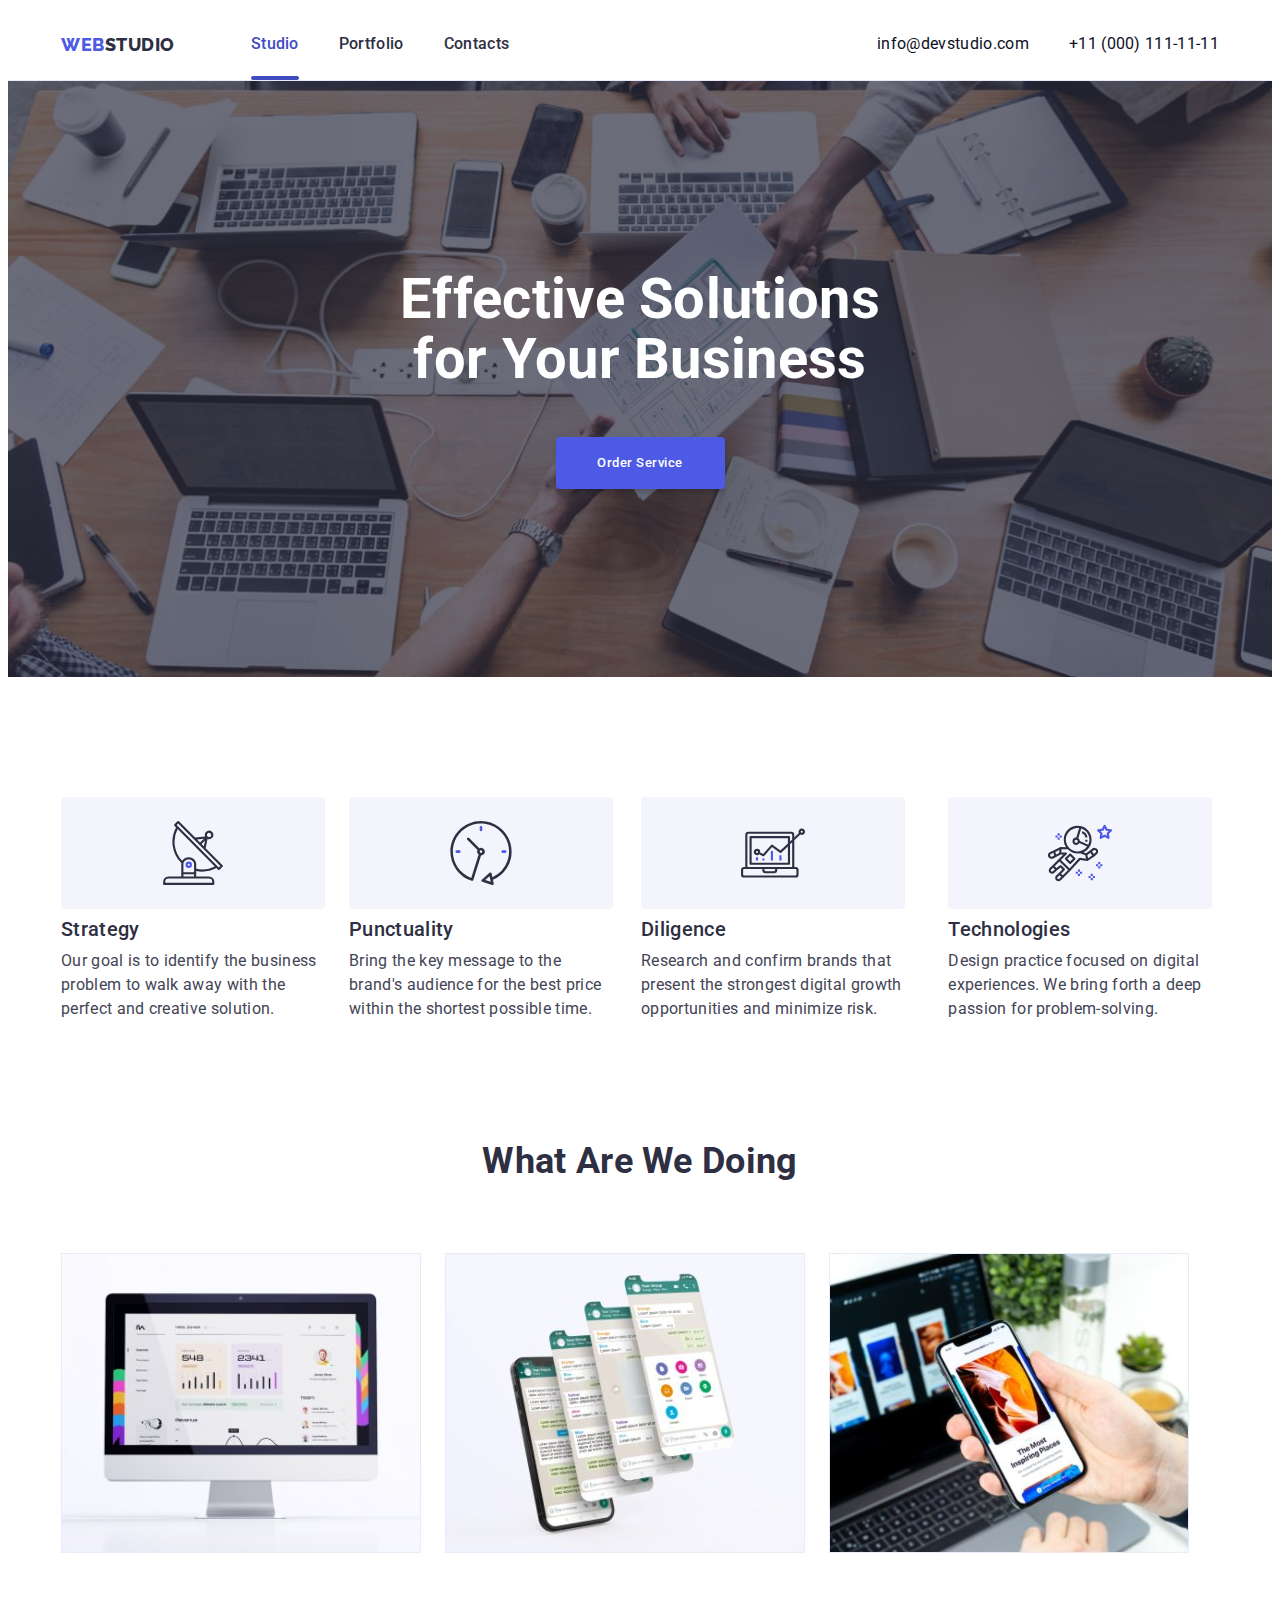
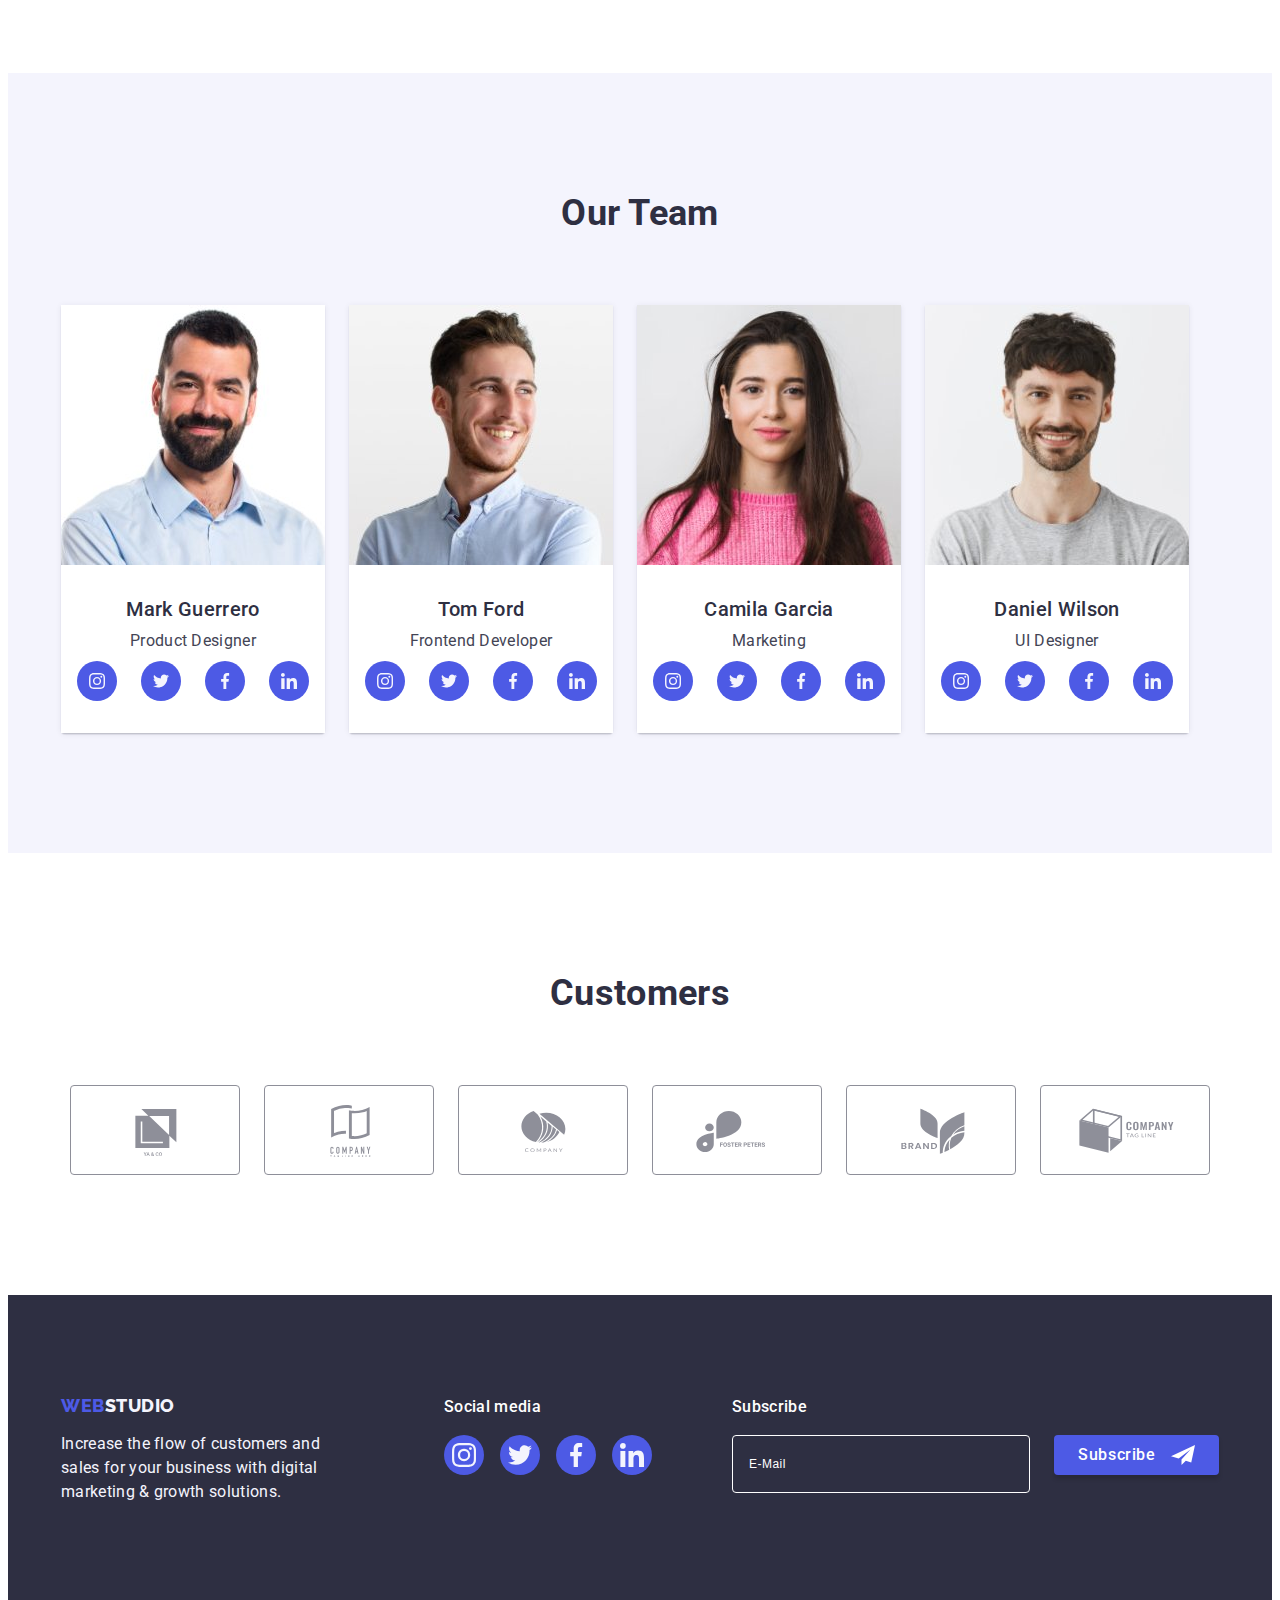
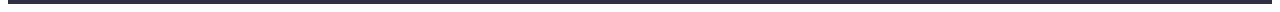
==== commit 2025202d: "new fixes, from validation" ====
--- a/index.html
+++ b/index.html
@@ -529,7 +529,7 @@
                 autocomplete="name"
                 required
               />
-              <svg class="modal-input-icon" width="18px" heigth="18px">
+              <svg class="modal-input-icon" width="18" heigth="18">
                 <use href="./images/icons.svg#icon-username"></use>
               </svg>
             </div>
@@ -544,10 +544,9 @@
                 type="number"
                 name="application_number"
                 id="form-phone"
-                autocomplete="tel"
                 required
               />
-              <svg class="modal-input-icon" width="18px" heigth="18px">
+              <svg class="modal-input-icon" width="18" heigth="18">
                 <use href="./images/icons.svg#icon-phone"></use>
               </svg>
             </div>
@@ -565,7 +564,7 @@
                 autocomplete="email"
                 required
               />
-              <svg class="modal-input-icon" width="18px" heigth="18px">
+              <svg class="modal-input-icon" width="18" heigth="18">
                 <use href="./images/icons.svg#icon-mail"></use>
               </svg>
             </div>
@@ -585,7 +584,6 @@
               class="form-checkbox"
               type="checkbox"
               name="application_terms"
-              id=""
             />
             <span class="modal-form-policy-text"
               >I accept the terms and conditions of the
--- a/css/styles.css
+++ b/css/styles.css
@@ -474,7 +474,7 @@
     background-color: #31d0aa;
 }
 
-.form-wrapper {}
+.form-wrapper {margin-left: -40px;}
 
 .subscribe-form {
     display: flex;
@@ -705,6 +705,7 @@
     background: #fcfcfc;
     transition: 300ms ease-in;
     transition-property: opacity, transform;
+    padding: 72px 24px 24px 24px;
 }
 
 .modal-button {
@@ -770,7 +771,6 @@
 /* #region Modal form */
 
 .modal-form-title {
-    margin-top: 72px;
 
     font-weight: 500;
     font-size: 16px;
@@ -784,9 +784,6 @@
     display: flex;
     flex-direction: column;
     gap: 8px;
-    padding-left: 24px;
-    padding-right: 24px;
-    padding-bottom: 24px;
     margin-top: 16px;
 }
 
